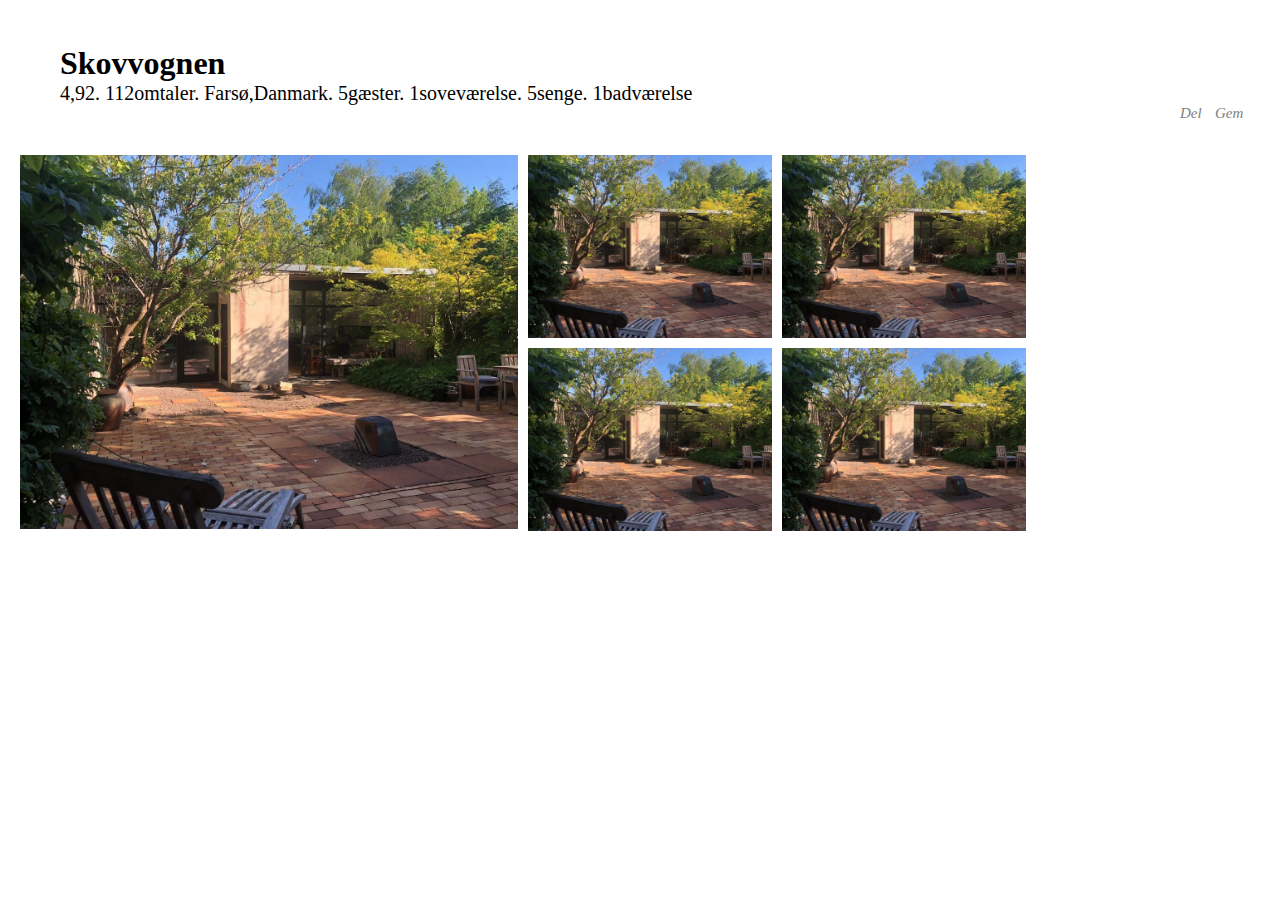
==== natur.html @ 6afde3f5 "add airbnb project" ====
<!DOCTYPE html>
<html lang="en">
	<head>
		<meta charset="UTF-8" />
		<meta http-equiv="X-UA-Compatible" content="IE=edge" />
		<meta name="viewport" content="width=device-width, initial-scale=1.0" />
		<link
			rel="stylesheet"
			href="https://cdnjs.cloudflare.com/ajax/libs/font-awesome/5.15.2/css/all.min.css"
			integrity="sha512-HK5fgLBL+xu6dm/Ii3z4xhlSUyZgTT9tuc/hSrtw6uzJOvgRr2a9jyxxT1ely+B+xFAmJKVSTbpM/CuL7qxO8w=="
			crossorigin="anonymous"
		/>
		<link rel="stylesheet" href="style.css" />
		<title>Document</title>
	</head>
	<body>
		<div id="wrapper">
			<div class="mini-info">
				<h1>Skovvognen</h1>
				<p>
					<i class="fas fa-star"></i> 4,92. 112omtaler.
					<i class="fas fa-map-marker-alt"></i> Farsø,Danmark.
					<i class="fas fa-home"></i> 5gæster. 1soveværelse. 5senge. 1badværelse
					<div class="icon-right"> 
                      <p> <i  class="far fa-heart"> Gem </i> <i  class="fas fa-external-link-alt"> Del</i>
                      </p> 
                        </div>
				</p>
			</div>
			<main>
				<div class="parent1">
					<div class="div11">
					<a href="index.html">	<img src="images/airbnb-image1.jpeg" alt="" /></a>
					</div>
					<div class="div22">
						<img src="images/airbnb-image1.jpeg" alt="" />
					</div>
					<div class="div33">
						<img src="images/airbnb-image1.jpeg" alt="" />
					</div>
					<div class="div44">
						<img src="images/airbnb-image1.jpeg" alt="" />
					</div>
					<div class="div55">
						<img src="images/airbnb-image1.jpeg" alt="" />
					</div>
				</div>
			</main>
		</div>
	</body>
</html>
---- style.css ----
* {
	padding: 0;
	margin: 0;
	box-sizing: border-box;
}
img {
	width: 100%;
	height: auto;
	display: block;
}
.Nav {
	background-color: #fff;
	width: 100%;
	position: fixed;
	font-size: 25px;
	box-shadow: 0px 5px 10px rgb(0, 0, 0, 5%);
}
.Nav__logo img {
	width: 120px;
}
.Nav__ul {
	display: flex;
}
.Nav__ul div {
	flex: 1;
}
ul li {
	list-style: none;
}
.Nav__list {
	border: 1px solid darkgrey;
	border-radius: 30px;
	align-self: center;
	padding: 10px;
	width: 200px;
	display: flex;
	justify-content: space-between;
}
.Nav__list i {
	background-color: red;
	color: white;
	border-radius: 50%;
}

.Nav__list__right {
	display: flex;
	gap: 5%;
	margin: 20px;
	padding: 20px;
	justify-content: flex-end;
}

.right-list-userMenu {
	border-radius: 20px;
	border: 1px solid darkgrey;
	align-self: center;
}
.grid-container {
	padding-top: 130px;
}
.info-heading {
	margin: 20px 0 20px;
}
h2 {
	font-weight: normal;
	font-size: 18px;
}
main {
	padding-left: 20px;
}
.grid {
	display: flex;
	justify-content: space-between;
}
.Main__ul {
	display: flex;
	gap: 25px;
}
.Main__ul li {
	border: 1px solid darkgrey;
	border-radius: 20px;
	padding: 10px;
}
.long {
	margin: 30px 10px 30px 0;
}
.short {
	width: 50px;
	margin: 30px;
}
.parent {
	display: grid;
	grid-template-columns: repeat(3, auto);
	grid-template-rows: auto;
	grid-column-gap: 10px;
	grid-row-gap: 10px;
}

.div1 {
	grid-area: 1 / 1 / 2 / 2;
}
.div1 img {
	width: 300px;
	border-radius: 8px;
}
.div2 {
	grid-area: 1 / 2 / 2 / 3;
}
.div3 {
	grid-area: 1 / 3 / 2 / 4;
}
.div3 i {
	margin-right: 15px;
}
.Main__google-map {
	position: fixed;
	right: 0;
	margin-top: 111px;
}
.google-map {
	width: 44vw;
	height: 100vh;
}
.star {
	margin-top: 90px;
}
.star i {
	color: red;
}
footer {
	box-shadow: 0px 5px 10px rgb(0, 0, 0, 9%);
	background-color: #fff;
	font-size: 15px;
	margin-top: 20px;
}
.Footer__ul ul {
	display: flex;
	justify-content: space-between;
}
.Footer__ul ul li {
	margin-top: 20px;
}
.mini-info {
	padding: 30px;
	margin: 15px 0 20px 30px;
}
.mini-info p {
	font-size: 20px;
}
.mini-info i {
	color: red;
	width: 20px;
}
.icon-right p i {
	float: right;
	color: gray;
	margin-right: 15px;
	font-size: 15px;
}
.parent1 {
	display: grid;
	grid-template-columns: repeat(5, 1fr);
	grid-template-rows: repeat(5, 1fr);
	grid-column-gap: 10px;
	grid-row-gap: 10px;
}

.div11 {
	grid-area: 1 / 1 / 5 / 3;
	border-radius: 10px;
}
.div22 {
	grid-area: 1 / 3 / 3 / 4;
}
.div33 {
	grid-area: 3 / 3 / 5 / 4;
}
.div44 {
	grid-area: 1 / 4 / 3 / 5;
}
.div55 {
	grid-area: 3 / 4 / 5 / 5;
}
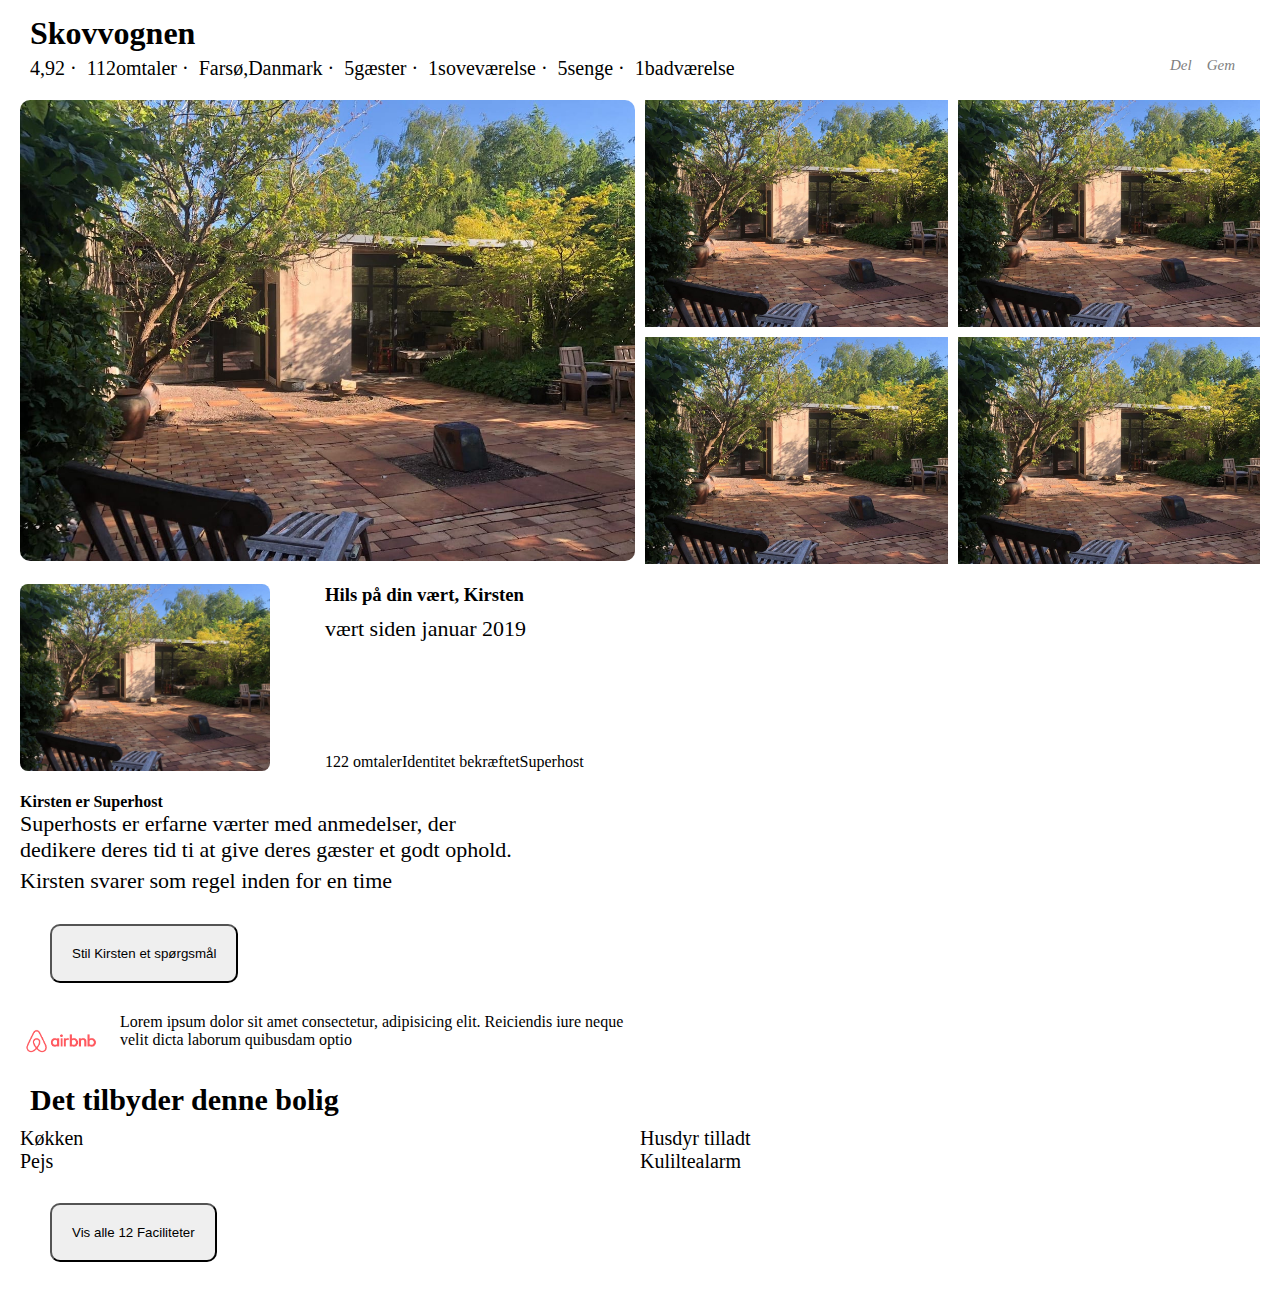
==== commit 4d2b887e: "miner changes" ====
--- a/natur.html
+++ b/natur.html
@@ -17,20 +17,30 @@
 		<div id="wrapper">
 			<div class="mini-info">
 				<h1>Skovvognen</h1>
-				<p>
-					<i class="fas fa-star"></i> 4,92. 112omtaler.
-					<i class="fas fa-map-marker-alt"></i> Farsø,Danmark.
-					<i class="fas fa-home"></i> 5gæster. 1soveværelse. 5senge. 1badværelse
-					<div class="icon-right"> 
-                      <p> <i  class="far fa-heart"> Gem </i> <i  class="fas fa-external-link-alt"> Del</i>
-                      </p> 
-                        </div>
-				</p>
+				<div class="flex-container">
+					<p>
+						<span class="icons-dot"><i class="fas fa-star"></i> 4,92</span>
+						<span class="icons-dot">112omtaler</span>
+						<span class="icons-dot"
+							><i class="fas fa-map-marker-alt"></i> Farsø,Danmark</span
+						>
+						<span class="icons-dot"><i class="fas fa-home"></i> 5gæster</span>
+						<span class="icons-dot">1soveværelse</span>
+						<span class="icons-dot">5senge</span>
+						<span class="icons-dot">1badværelse</span>
+					</p>
+					<p class="icon-right">
+						<i class="far fa-heart"> Gem </i>
+						<i class="fas fa-external-link-alt"> Del</i>
+					</p>
+				</div>
 			</div>
 			<main>
 				<div class="parent1">
 					<div class="div11">
-					<a href="index.html">	<img src="images/airbnb-image1.jpeg" alt="" /></a>
+						<a href="index.html">
+							<img src="images/airbnb-image1.jpeg" alt=""
+						/></a>
 					</div>
 					<div class="div22">
 						<img src="images/airbnb-image1.jpeg" alt="" />
@@ -45,6 +55,55 @@
 						<img src="images/airbnb-image1.jpeg" alt="" />
 					</div>
 				</div>
+				<div class="details">
+					<div class="parent-one">
+						<div class="div2-two">
+							<img src="images/airbnb-image1.jpeg" alt="" />
+						</div>
+						<div class="div3-three">
+							<h3>Hils på din vært, Kirsten</h3>
+							<p>vært siden januar 2019</p>
+						</div>
+						<div class="div3-four">
+							<i class="fas fa-star"></i> 122 omtaler
+							<i class="fas fa-clipboard-check"></i> Identitet bekræftet
+							<i class="fas fa-exclamation"></i> Superhost
+						</div>
+					</div>
+					<div class="host-info">
+						<h4>Kirsten er Superhost</h4>
+						<p class="info">
+							Superhosts er erfarne værter med anmedelser, der<br />
+							dedikere deres tid ti at give deres gæster et godt ophold.
+						</p>
+						<p class="last-p">Kirsten svarer som regel inden for en time</p>
+						<button>Stil Kirsten et spørgsmål</button>
+						<div class="last-logo">
+							<div class="end-logo">
+								<img src="images/airbnb-log.png" alt="" />
+							</div>
+							<div>
+								<p class="end-p">
+									Lorem ipsum dolor sit amet consectetur, adipisicing elit.
+									Reiciendis iure neque <br />velit dicta laborum quibusdam
+									optio
+								</p>
+							</div>
+						</div>
+					</div>
+					<h5>Det tilbyder denne bolig</h5>
+					<div class="tilbud">
+						<div class="left">
+							<i class="fas fa-utensils"></i> Køkken
+							<i class="fas fa-archway"></i> Pejs
+						</div>
+						<div class="right">
+							<i class="fas fa-paw"></i> Husdyr tilladt
+							<i class="fas fa-star"></i> Kuliltealarm
+						</div>
+					</div>
+					<button>Vis alle 12 Faciliteter</button>
+				</div>
 			</main>
 		</div>
 	</body>
--- a/style.css
+++ b/style.css
@@ -21,7 +21,7 @@
 .Nav__ul {
 	display: flex;
 }
-.Nav__ul div {
+.Nav__ul > div {
 	flex: 1;
 }
 ul li {
@@ -40,6 +40,12 @@
 	background-color: red;
 	color: white;
 	border-radius: 50%;
+	font-size: 16px;
+	display: flex;
+	width: 32px;
+	height: 32px;
+	justify-content: center;
+	align-items: center;
 }
 
 .Nav__list__right {
@@ -48,12 +54,34 @@
 	margin: 20px;
 	padding: 20px;
 	justify-content: flex-end;
+	align-items: center;
 }
 
 .right-list-userMenu {
+	display: flex;
 	border-radius: 20px;
 	border: 1px solid darkgrey;
 	align-self: center;
+	padding: 6px 12px;
+	width: 72px;
+	justify-content: space-between;
+	align-items: center;
+}
+.user-icon {
+	position: relative;
+}
+.user-icon-dot {
+	position: absolute;
+	width: 14px;
+	height: 14px;
+	background-color: red;
+	border-radius: 50%;
+	top: -2px;
+	right: -5px;
+	border: 2px solid white;
+}
+.right-list-userMenu i {
+	font-size: 22px;
 }
 .grid-container {
 	padding-top: 130px;
@@ -67,6 +95,7 @@
 }
 main {
 	padding-left: 20px;
+	padding-right: 20px;
 }
 .grid {
 	display: flex;
@@ -119,7 +148,7 @@
 }
 .google-map {
 	width: 44vw;
-	height: 100vh;
+	height: calc(100vh - 111px);
 }
 .star {
 	margin-top: 90px;
@@ -141,17 +170,27 @@
 	margin-top: 20px;
 }
 .mini-info {
-	padding: 30px;
-	margin: 15px 0 20px 30px;
+	margin: 15px 30px 20px 30px;
+}
+.mini-info h1 {
+	margin-bottom: 5px;
 }
 .mini-info p {
 	font-size: 20px;
 }
+.icons-dot:not(:last-child):after {
+	content: "·";
+	margin: 0 5px;
+}
 .mini-info i {
 	color: red;
-	width: 20px;
-}
-.icon-right p i {
+	font-size: 18px;
+}
+.flex-container {
+	display: flex;
+	justify-content: space-between;
+}
+.icon-right i {
 	float: right;
 	color: gray;
 	margin-right: 15px;
@@ -159,14 +198,16 @@
 }
 .parent1 {
 	display: grid;
-	grid-template-columns: repeat(5, 1fr);
-	grid-template-rows: repeat(5, 1fr);
+	grid-template-columns: repeat(4, 1fr);
+	grid-template-rows: repeat(4, 1fr);
 	grid-column-gap: 10px;
 	grid-row-gap: 10px;
 }
 
 .div11 {
 	grid-area: 1 / 1 / 5 / 3;
+}
+.div11 img {
 	border-radius: 10px;
 }
 .div22 {
@@ -181,3 +222,79 @@
 .div55 {
 	grid-area: 3 / 4 / 5 / 5;
 }
+.parent-one {
+	display: grid;
+	grid-template-columns: 300px 1fr;
+	grid-template-rows: repeat(2, 1fr);
+	grid-column-gap: 5px;
+	grid-row-gap: 10px;
+	margin-top: 20px;
+}
+.parent-one i {
+	color: red;
+	font-size: 20px;
+}
+.div2-two {
+	grid-area: 1 / 1 / 3 / 2;
+	border-radius: 8px;
+}
+.div2-two img {
+	border-radius: 8px;
+	width: 250px;
+}
+.div3-three p {
+	font-size: 22px;
+}
+.div3-four {
+	grid-area: 2 / 2 / 3 / 3;
+	display: flex;
+	align-items: flex-end;
+}
+
+.host-info {
+	margin-top: 22px;
+}
+.info {
+	font-size: 22px;
+}
+.last-p {
+	margin-top: 5px;
+	font-size: 22px;
+}
+button {
+	margin: 30px;
+	padding: 20px;
+	border-radius: 10px;
+}
+.tilbud {
+	display: flex;
+	justify-content: space-between;
+}
+.left {
+	display: flex;
+	flex-direction: column;
+	width: 50%;
+	font-size: 20px;
+}
+.right {
+	display: flex;
+	flex-direction: column;
+	width: 50%;
+	font-size: 20px;
+}
+h3 {
+	margin-bottom: 10px;
+}
+h5 {
+	margin: 10px;
+	font-size: 30px;
+}
+.last-logo {
+	display: flex;
+}
+.end-p {
+	margin-left: 20px;
+}
+.end-logo img {
+	width: 80px;
+}
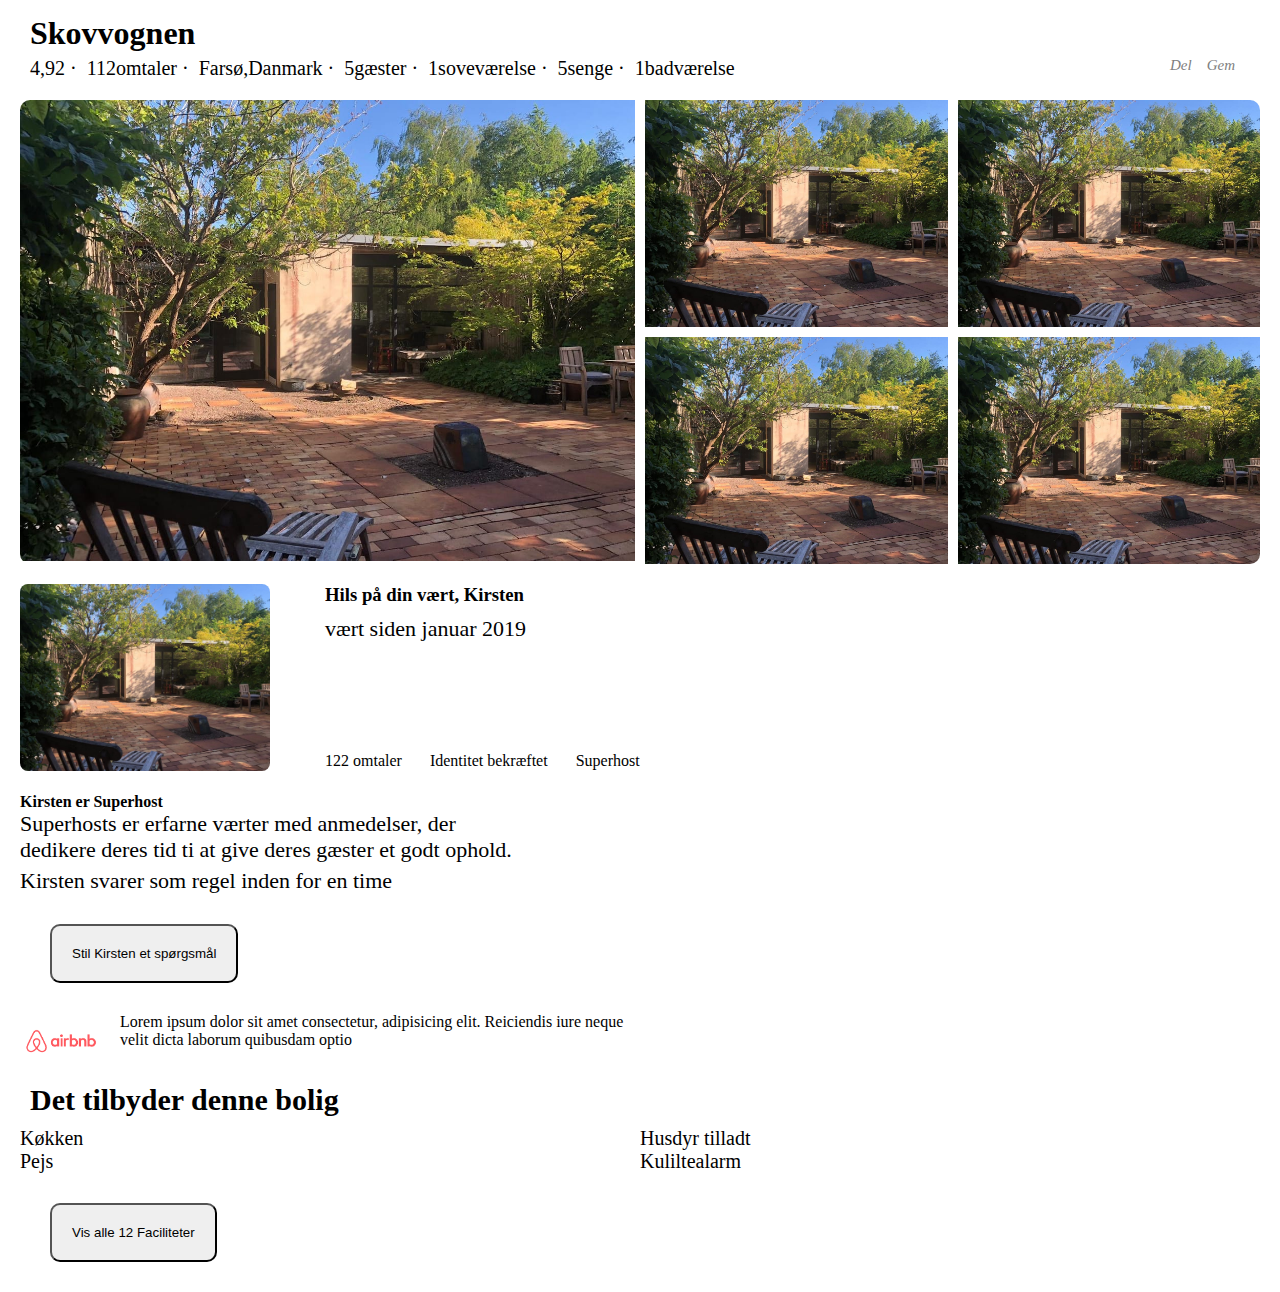
==== commit 249e08b8: "add json data structure" ====
--- a/natur.html
+++ b/natur.html
@@ -19,6 +19,7 @@
 				<h1>Skovvognen</h1>
 				<div class="flex-container">
 					<p>
+						<!--this part is not paragraph, it is a list-->
 						<span class="icons-dot"><i class="fas fa-star"></i> 4,92</span>
 						<span class="icons-dot">112omtaler</span>
 						<span class="icons-dot"
@@ -30,6 +31,7 @@
 						<span class="icons-dot">1badværelse</span>
 					</p>
 					<p class="icon-right">
+						<!--this part is not paragraph, it is a link-->
 						<i class="far fa-heart"> Gem </i>
 						<i class="fas fa-external-link-alt"> Del</i>
 					</p>
@@ -61,13 +63,14 @@
 							<img src="images/airbnb-image1.jpeg" alt="" />
 						</div>
 						<div class="div3-three">
+							<!--this part could be good to use flex instead of grid-->
 							<h3>Hils på din vært, Kirsten</h3>
 							<p>vært siden januar 2019</p>
 						</div>
 						<div class="div3-four">
-							<i class="fas fa-star"></i> 122 omtaler
-							<i class="fas fa-clipboard-check"></i> Identitet bekræftet
-							<i class="fas fa-exclamation"></i> Superhost
+							<p><i class="fas fa-star"></i> 122 omtaler</p>
+							<p><i class="fas fa-clipboard-check"></i> Identitet bekræftet</p>
+							<p><i class="fas fa-exclamation"></i> Superhost</p>
 						</div>
 					</div>
 					<div class="host-info">
@@ -93,13 +96,14 @@
 					</div>
 					<h5>Det tilbyder denne bolig</h5>
 					<div class="tilbud">
+						<!--this part is not a paragraph, it is a list-->
 						<div class="left">
-							<i class="fas fa-utensils"></i> Køkken
-							<i class="fas fa-archway"></i> Pejs
+							<p><i class="fas fa-utensils"></i> Køkken</p>
+							<p><i class="fas fa-archway"></i> Pejs</p>
 						</div>
 						<div class="right">
-							<i class="fas fa-paw"></i> Husdyr tilladt
-							<i class="fas fa-star"></i> Kuliltealarm
+							<p><i class="fas fa-paw"></i> Husdyr tilladt</p>
+							<p><i class="fas fa-star"></i> Kuliltealarm</p>
 						</div>
 					</div>
 					<button>Vis alle 12 Faciliteter</button>
--- a/style.css
+++ b/style.css
@@ -156,19 +156,6 @@
 .star i {
 	color: red;
 }
-footer {
-	box-shadow: 0px 5px 10px rgb(0, 0, 0, 9%);
-	background-color: #fff;
-	font-size: 15px;
-	margin-top: 20px;
-}
-.Footer__ul ul {
-	display: flex;
-	justify-content: space-between;
-}
-.Footer__ul ul li {
-	margin-top: 20px;
-}
 .mini-info {
 	margin: 15px 30px 20px 30px;
 }
@@ -202,14 +189,14 @@
 	grid-template-rows: repeat(4, 1fr);
 	grid-column-gap: 10px;
 	grid-row-gap: 10px;
+	border-radius: 10px;
+	overflow: hidden;
 }
 
 .div11 {
 	grid-area: 1 / 1 / 5 / 3;
 }
-.div11 img {
-	border-radius: 10px;
-}
+
 .div22 {
 	grid-area: 1 / 3 / 3 / 4;
 }
@@ -249,6 +236,7 @@
 	grid-area: 2 / 2 / 3 / 3;
 	display: flex;
 	align-items: flex-end;
+	gap: 3%;
 }
 
 .host-info {
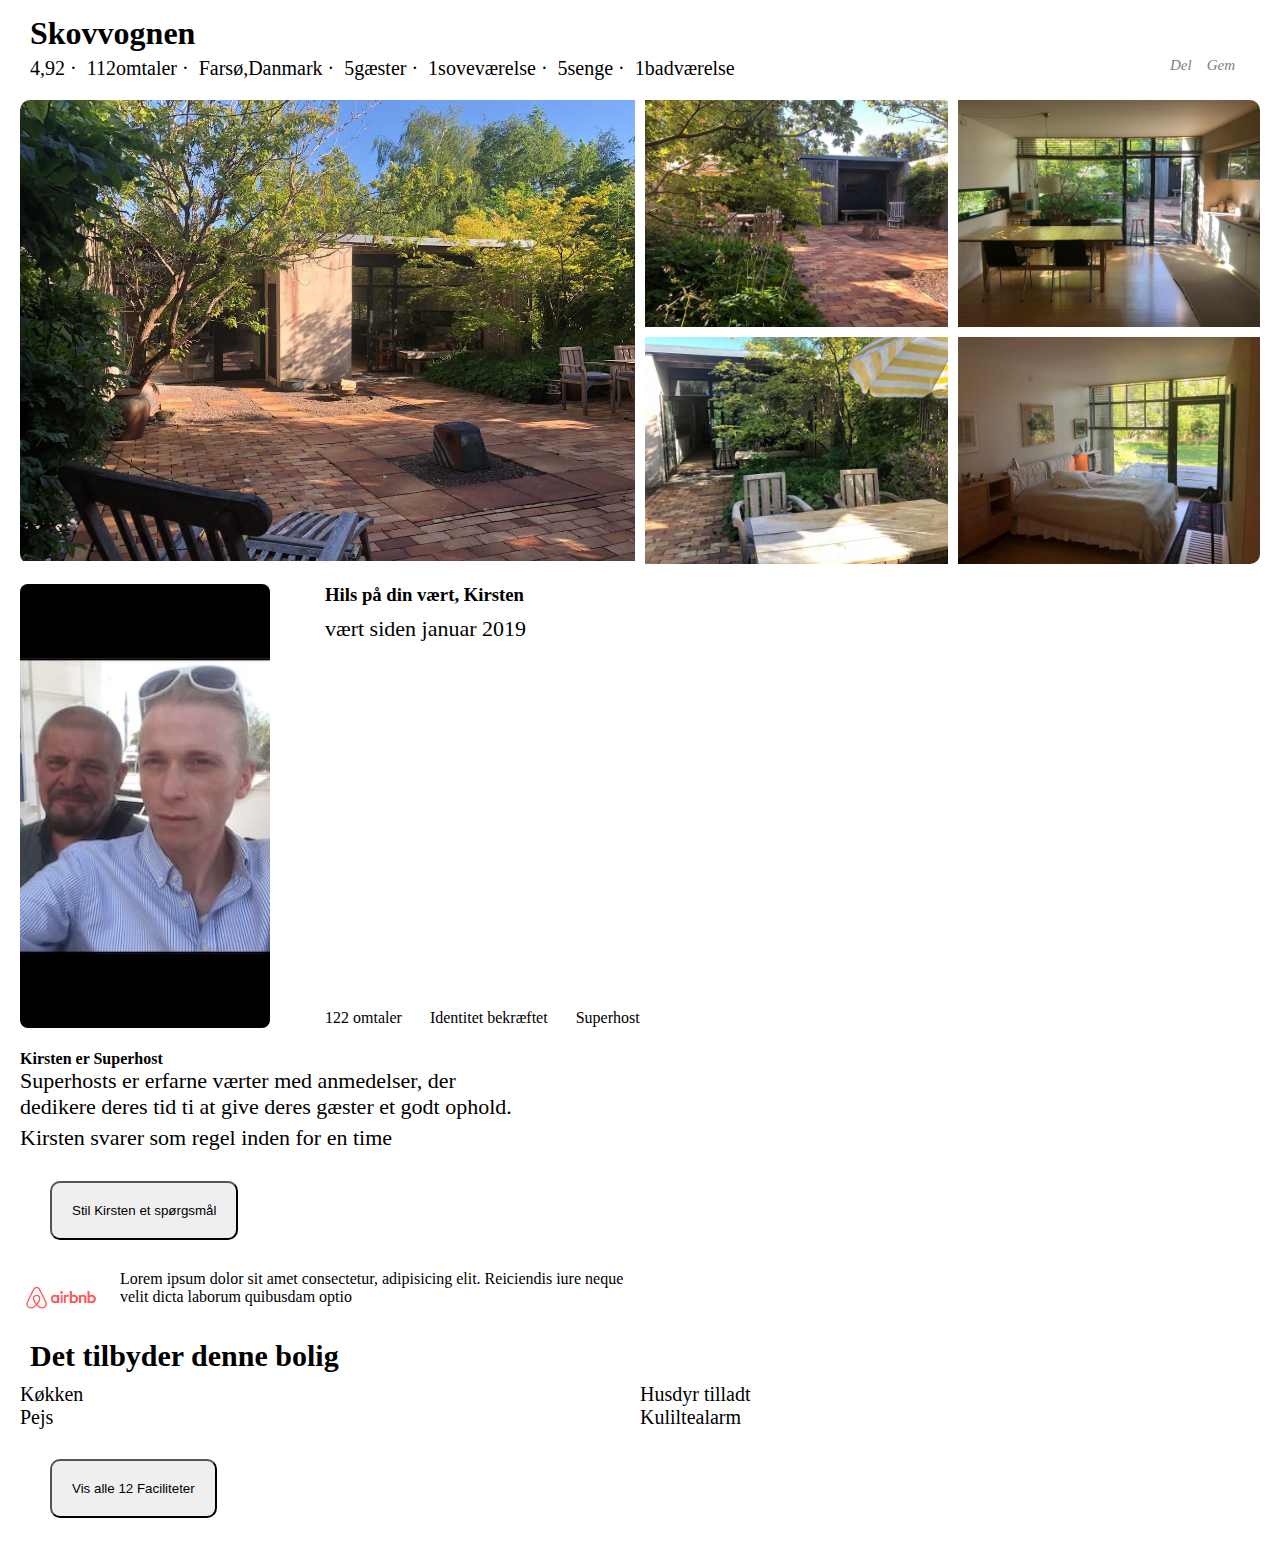
==== commit a34f0773: "minner changes" ====
--- a/natur.html
+++ b/natur.html
@@ -41,26 +41,26 @@
 				<div class="parent1">
 					<div class="div11">
 						<a href="index.html">
-							<img src="images/airbnb-image1.jpeg" alt=""
-						/></a>
+							<img src="images/airbnb-image1.jpeg" alt="" />
+						</a>
 					</div>
 					<div class="div22">
-						<img src="images/airbnb-image1.jpeg" alt="" />
+						<img src="images/airbnb-image2.jpeg" alt="" />
 					</div>
 					<div class="div33">
-						<img src="images/airbnb-image1.jpeg" alt="" />
+						<img src="images/airbnb-image3.jpeg" alt="" />
 					</div>
 					<div class="div44">
-						<img src="images/airbnb-image1.jpeg" alt="" />
+						<img src="images/airbnb-image4.jpeg" alt="" />
 					</div>
 					<div class="div55">
-						<img src="images/airbnb-image1.jpeg" alt="" />
+						<img src="images/airbnb-image5.jpeg" alt="" />
 					</div>
 				</div>
 				<div class="details">
 					<div class="parent-one">
 						<div class="div2-two">
-							<img src="images/airbnb-image1.jpeg" alt="" />
+							<img src="images/super-host.jpeg" alt="" />
 						</div>
 						<div class="div3-three">
 							<!--this part could be good to use flex instead of grid-->
@@ -110,5 +110,6 @@
 				</div>
 			</main>
 		</div>
+		<script src="js/script.js"></script>
 	</body>
 </html>
--- a/style.css
+++ b/style.css
@@ -144,11 +144,11 @@
 .Main__google-map {
 	position: fixed;
 	right: 0;
-	margin-top: 111px;
+	margin-top: 123px;
 }
 .google-map {
 	width: 44vw;
-	height: calc(100vh - 111px);
+	height: calc(100vh - 123px);
 }
 .star {
 	margin-top: 90px;
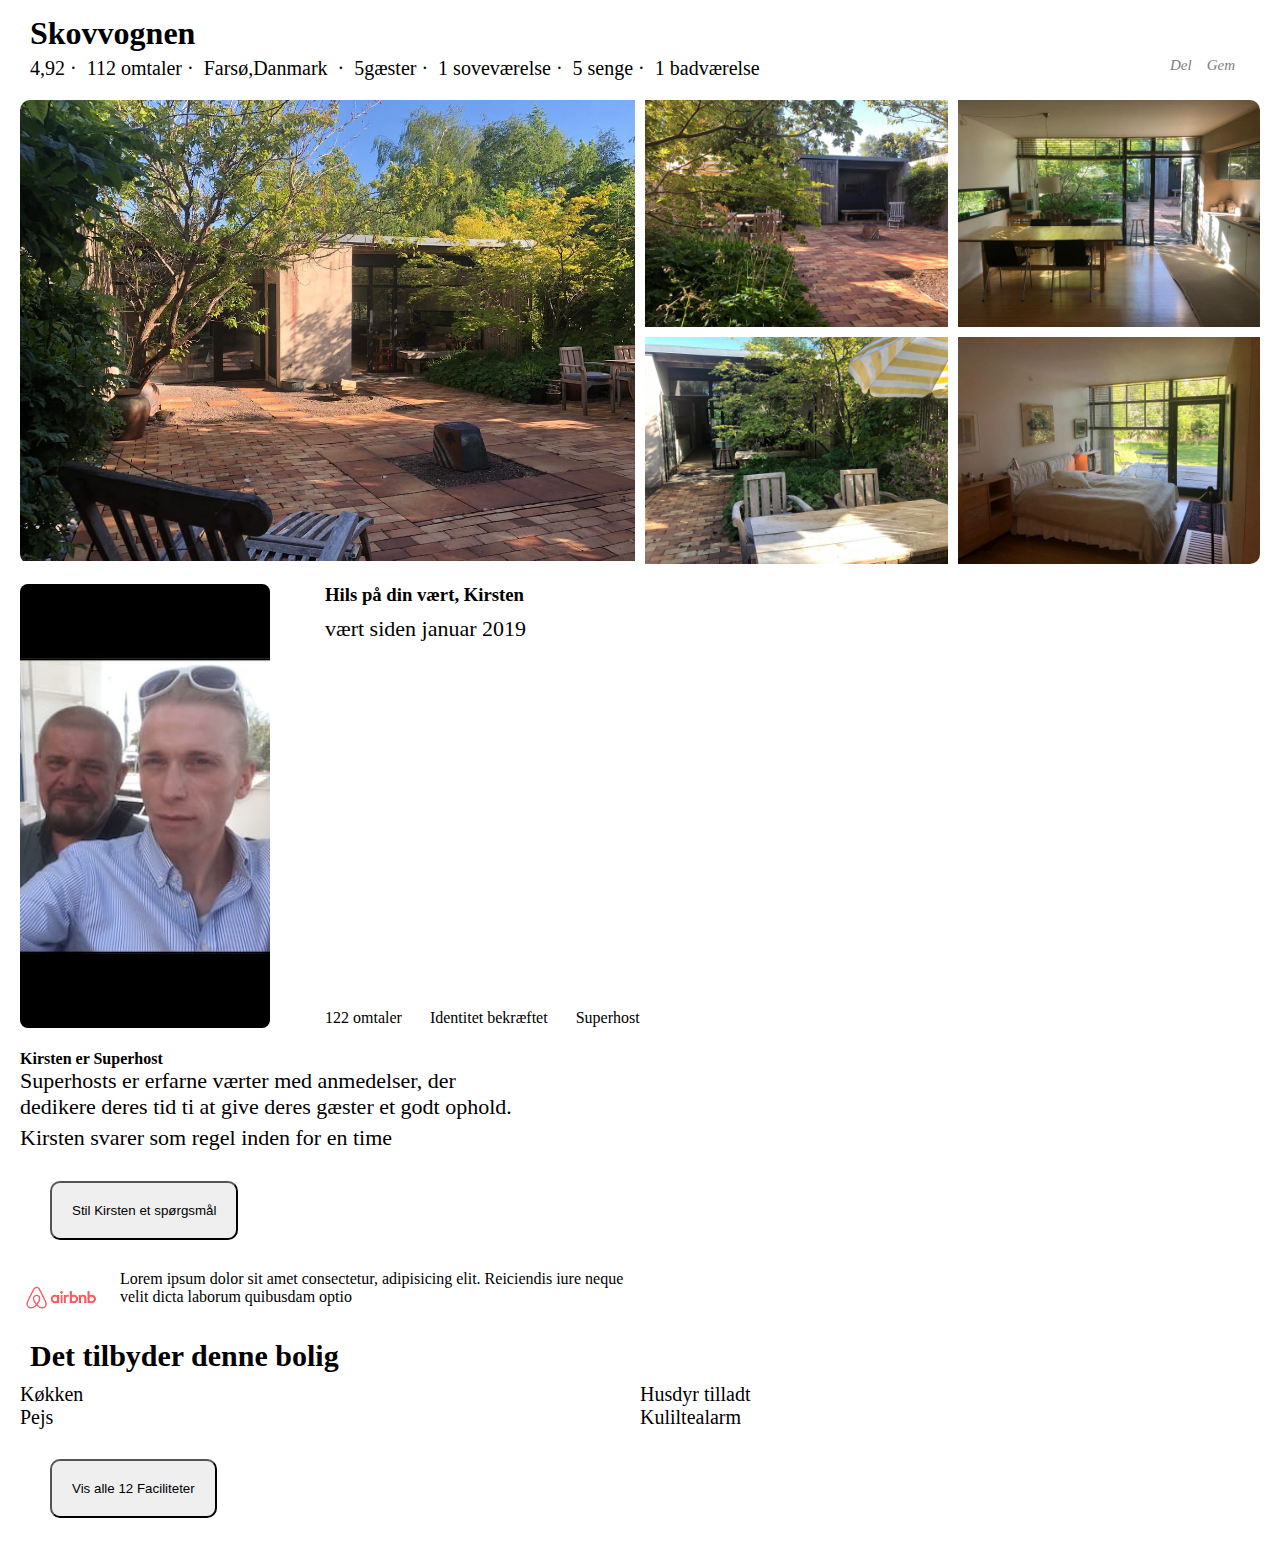
==== commit 4b7ef54e: "minner changes" ====
--- a/natur.html
+++ b/natur.html
@@ -21,14 +21,14 @@
 					<p>
 						<!--this part is not paragraph, it is a list-->
 						<span class="icons-dot"><i class="fas fa-star"></i> 4,92</span>
-						<span class="icons-dot">112omtaler</span>
+						<span class="icons-dot">112 omtaler</span>
 						<span class="icons-dot"
-							><i class="fas fa-map-marker-alt"></i> Farsø,Danmark</span
-						>
+							><i class="fas fa-map-marker-alt"></i> Farsø,Danmark
+						</span>
 						<span class="icons-dot"><i class="fas fa-home"></i> 5gæster</span>
-						<span class="icons-dot">1soveværelse</span>
-						<span class="icons-dot">5senge</span>
-						<span class="icons-dot">1badværelse</span>
+						<span class="icons-dot">1 soveværelse</span>
+						<span class="icons-dot">5 senge</span>
+						<span class="icons-dot">1 badværelse</span>
 					</p>
 					<p class="icon-right">
 						<!--this part is not paragraph, it is a link-->
--- a/style.css
+++ b/style.css
@@ -127,6 +127,7 @@
 
 .div1 {
 	grid-area: 1 / 1 / 2 / 2;
+	position: relative;
 }
 .div1 img {
 	width: 300px;
@@ -286,3 +287,13 @@
 .end-logo img {
 	width: 80px;
 }
+.superhost {
+	padding: 5px;
+	position: absolute;
+	top: 10px;
+	left: 2%;
+	background-color: white;
+}
+.inactive {
+	display: none;
+}
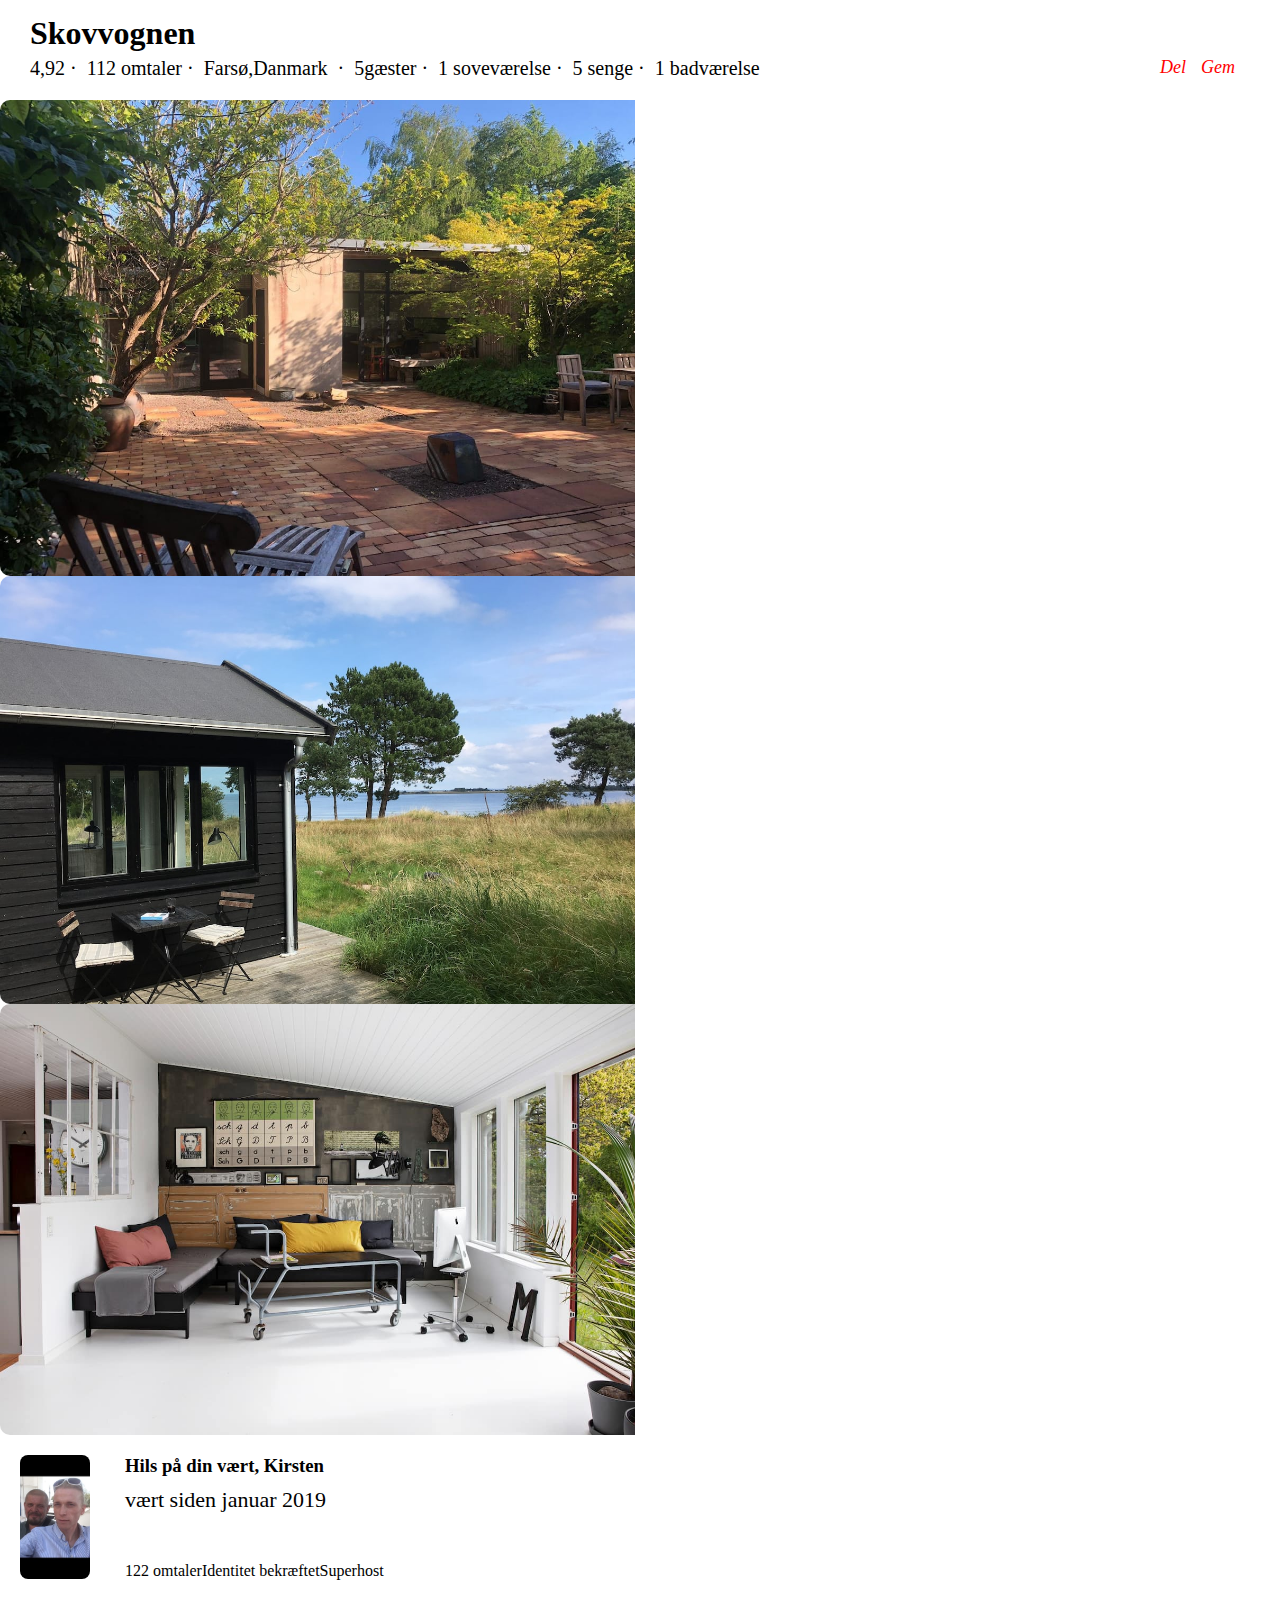
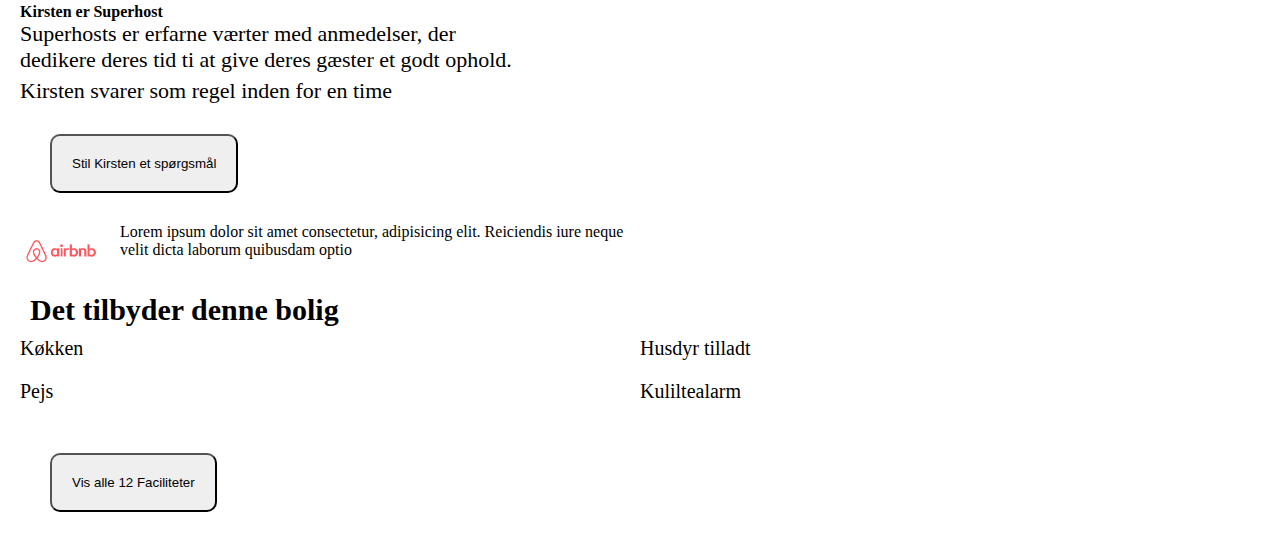
==== commit 6af01ceb: "add details js file" ====
--- a/natur.html
+++ b/natur.html
@@ -11,7 +11,7 @@
 			crossorigin="anonymous"
 		/>
 		<link rel="stylesheet" href="style.css" />
-		<title>Document</title>
+		<title>Airbnb website</title>
 	</head>
 	<body>
 		<div id="wrapper">
@@ -19,7 +19,7 @@
 				<h1>Skovvognen</h1>
 				<div class="flex-container">
 					<p>
-						<!--this part is not paragraph, it is a list-->
+						<!-- this part is not paragraph, it is a list -->
 						<span class="icons-dot"><i class="fas fa-star"></i> 4,92</span>
 						<span class="icons-dot">112 omtaler</span>
 						<span class="icons-dot"
@@ -31,43 +31,43 @@
 						<span class="icons-dot">1 badværelse</span>
 					</p>
 					<p class="icon-right">
-						<!--this part is not paragraph, it is a link-->
+						<!-- this part is not paragraph, it is a link -->
 						<i class="far fa-heart"> Gem </i>
 						<i class="fas fa-external-link-alt"> Del</i>
 					</p>
 				</div>
 			</div>
+			<div id="detail-natur"></div>
 			<main>
-				<div class="parent1">
-					<div class="div11">
+				<!-- <div class="natur-big-img">
+					<div class="natur-small-img">
 						<a href="index.html">
 							<img src="images/airbnb-image1.jpeg" alt="" />
 						</a>
 					</div>
-					<div class="div22">
+					<div class="natur-small-img2">
 						<img src="images/airbnb-image2.jpeg" alt="" />
 					</div>
-					<div class="div33">
+					<div class="natur-small-img3">
 						<img src="images/airbnb-image3.jpeg" alt="" />
 					</div>
-					<div class="div44">
+					<div class="natur-small-img4">
 						<img src="images/airbnb-image4.jpeg" alt="" />
 					</div>
-					<div class="div55">
+					<div class="natur-small-img5">
 						<img src="images/airbnb-image5.jpeg" alt="" />
 					</div>
-				</div>
+				</div> -->
 				<div class="details">
-					<div class="parent-one">
-						<div class="div2-two">
-							<img src="images/super-host.jpeg" alt="" />
-						</div>
-						<div class="div3-three">
+					<div class="hils-container">
+						<img class="hils-img" src="images/super-host.jpeg" alt="" />
+
+						<div class="hils-vært">
 							<!--this part could be good to use flex instead of grid-->
 							<h3>Hils på din vært, Kirsten</h3>
 							<p>vært siden januar 2019</p>
 						</div>
-						<div class="div3-four">
+						<div class="hils-detail">
 							<p><i class="fas fa-star"></i> 122 omtaler</p>
 							<p><i class="fas fa-clipboard-check"></i> Identitet bekræftet</p>
 							<p><i class="fas fa-exclamation"></i> Superhost</p>
@@ -111,5 +111,6 @@
 			</main>
 		</div>
 		<script src="js/script.js"></script>
+		<script src="js/natur.js"></script>
 	</body>
 </html>
--- a/style.css
+++ b/style.css
@@ -80,9 +80,17 @@
 	right: -5px;
 	border: 2px solid white;
 }
+.icon-right i {
+	float: right;
+	color: gray;
+	margin-right: 15px;
+	font-size: 15px;
+}
 .right-list-userMenu i {
 	font-size: 22px;
 }
+/* navigation ends here */
+
 .grid-container {
 	padding-top: 130px;
 }
@@ -93,6 +101,11 @@
 	font-weight: normal;
 	font-size: 18px;
 }
+a {
+	text-decoration: none;
+	color: inherit;
+}
+/* main start here */
 main {
 	padding-left: 20px;
 	padding-right: 20px;
@@ -178,13 +191,9 @@
 	display: flex;
 	justify-content: space-between;
 }
-.icon-right i {
-	float: right;
-	color: gray;
-	margin-right: 15px;
-	font-size: 15px;
-}
-.parent1 {
+
+/* natur.html */
+.natur-big-img {
 	display: grid;
 	grid-template-columns: repeat(4, 1fr);
 	grid-template-rows: repeat(4, 1fr);
@@ -194,50 +203,48 @@
 	overflow: hidden;
 }
 
-.div11 {
+.natur-small-img {
 	grid-area: 1 / 1 / 5 / 3;
 }
 
-.div22 {
+.natur-small-img2 {
 	grid-area: 1 / 3 / 3 / 4;
 }
-.div33 {
+.natur-small-img3 {
 	grid-area: 3 / 3 / 5 / 4;
 }
-.div44 {
+.natur-small-img4 {
 	grid-area: 1 / 4 / 3 / 5;
 }
-.div55 {
+.natur-small-img5 {
 	grid-area: 3 / 4 / 5 / 5;
 }
-.parent-one {
+.hils-container {
 	display: grid;
-	grid-template-columns: 300px 1fr;
+	grid-template-columns: 100px 1fr;
 	grid-template-rows: repeat(2, 1fr);
 	grid-column-gap: 5px;
 	grid-row-gap: 10px;
 	margin-top: 20px;
 }
-.parent-one i {
+.hils-container i {
 	color: red;
 	font-size: 20px;
 }
-.div2-two {
+
+.hils-img {
 	grid-area: 1 / 1 / 3 / 2;
 	border-radius: 8px;
-}
-.div2-two img {
 	border-radius: 8px;
-	width: 250px;
-}
-.div3-three p {
+	width: 70%;
+}
+.hils-vært p {
 	font-size: 22px;
 }
-.div3-four {
+.hils-detail {
 	grid-area: 2 / 2 / 3 / 3;
 	display: flex;
 	align-items: flex-end;
-	gap: 3%;
 }
 
 .host-info {
@@ -270,6 +277,11 @@
 	flex-direction: column;
 	width: 50%;
 	font-size: 20px;
+}
+
+.right p,
+.left p {
+	margin-bottom: 20px;
 }
 h3 {
 	margin-bottom: 10px;
